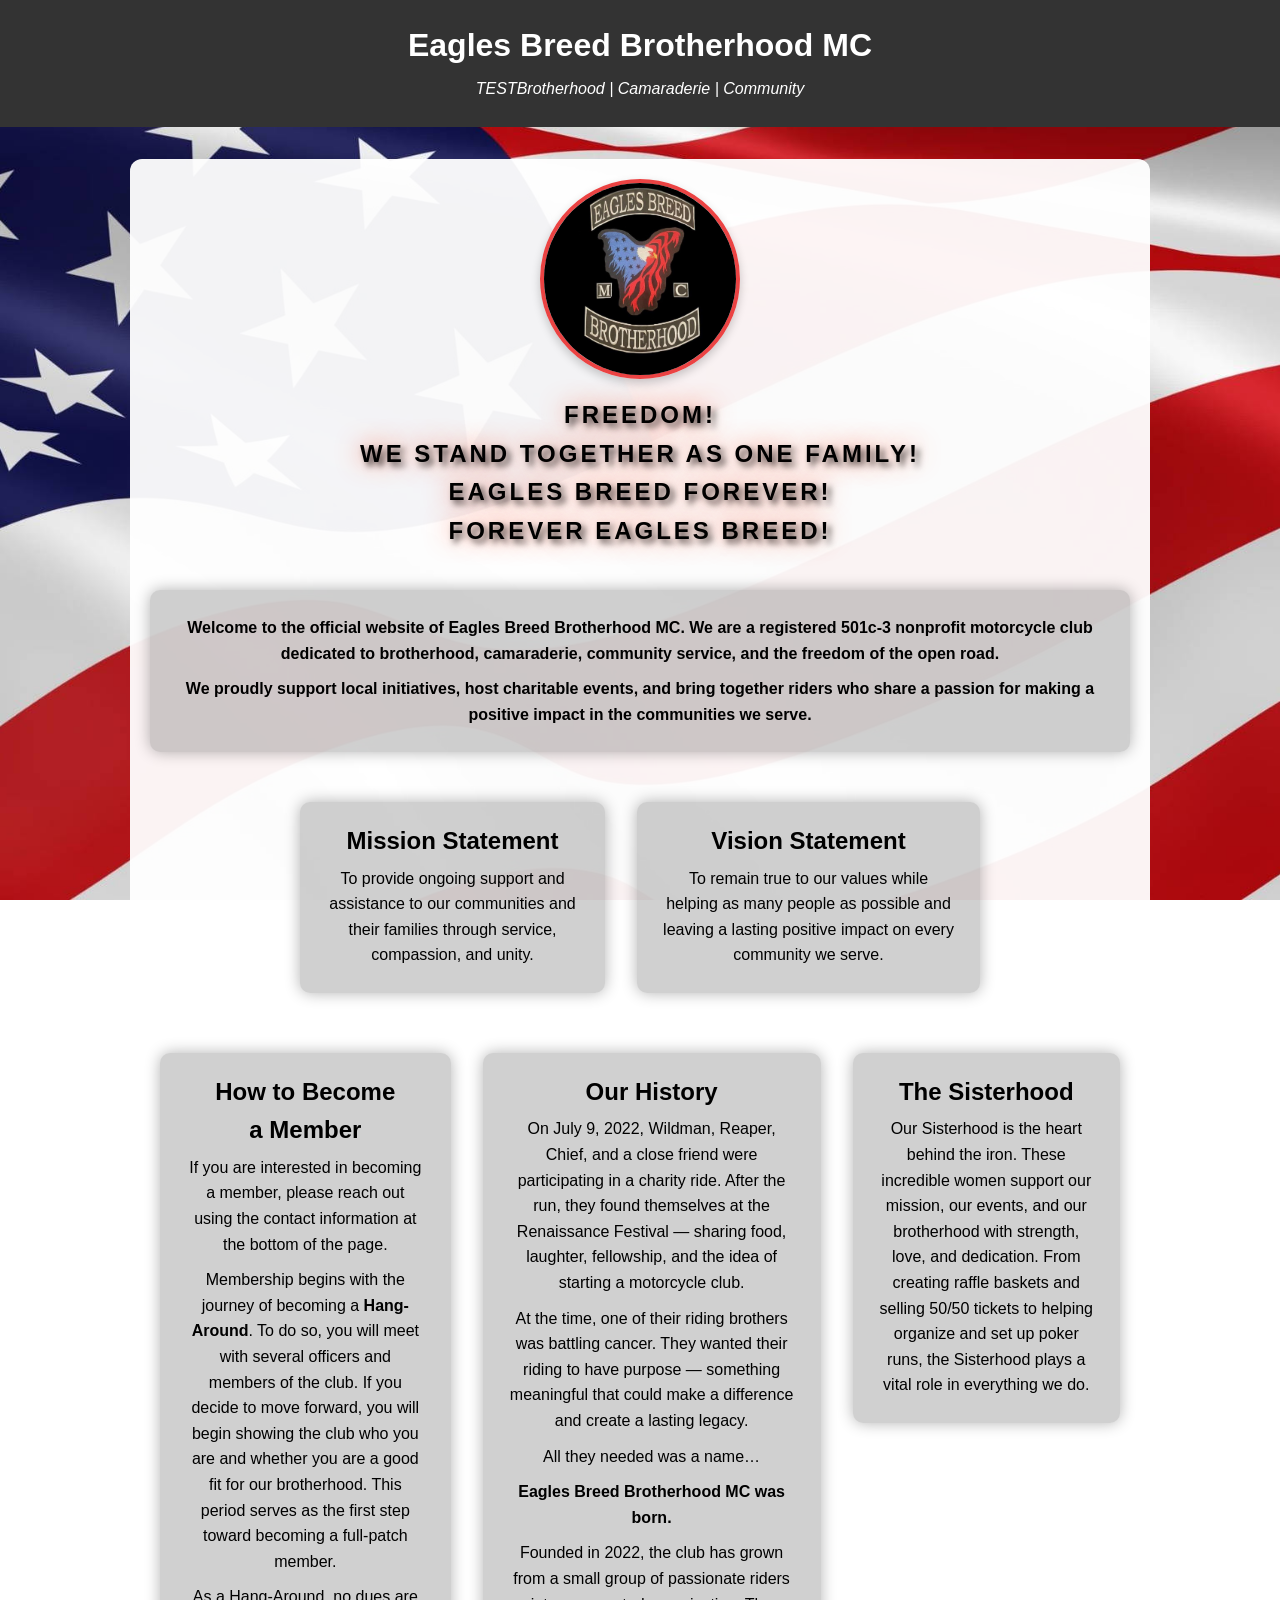
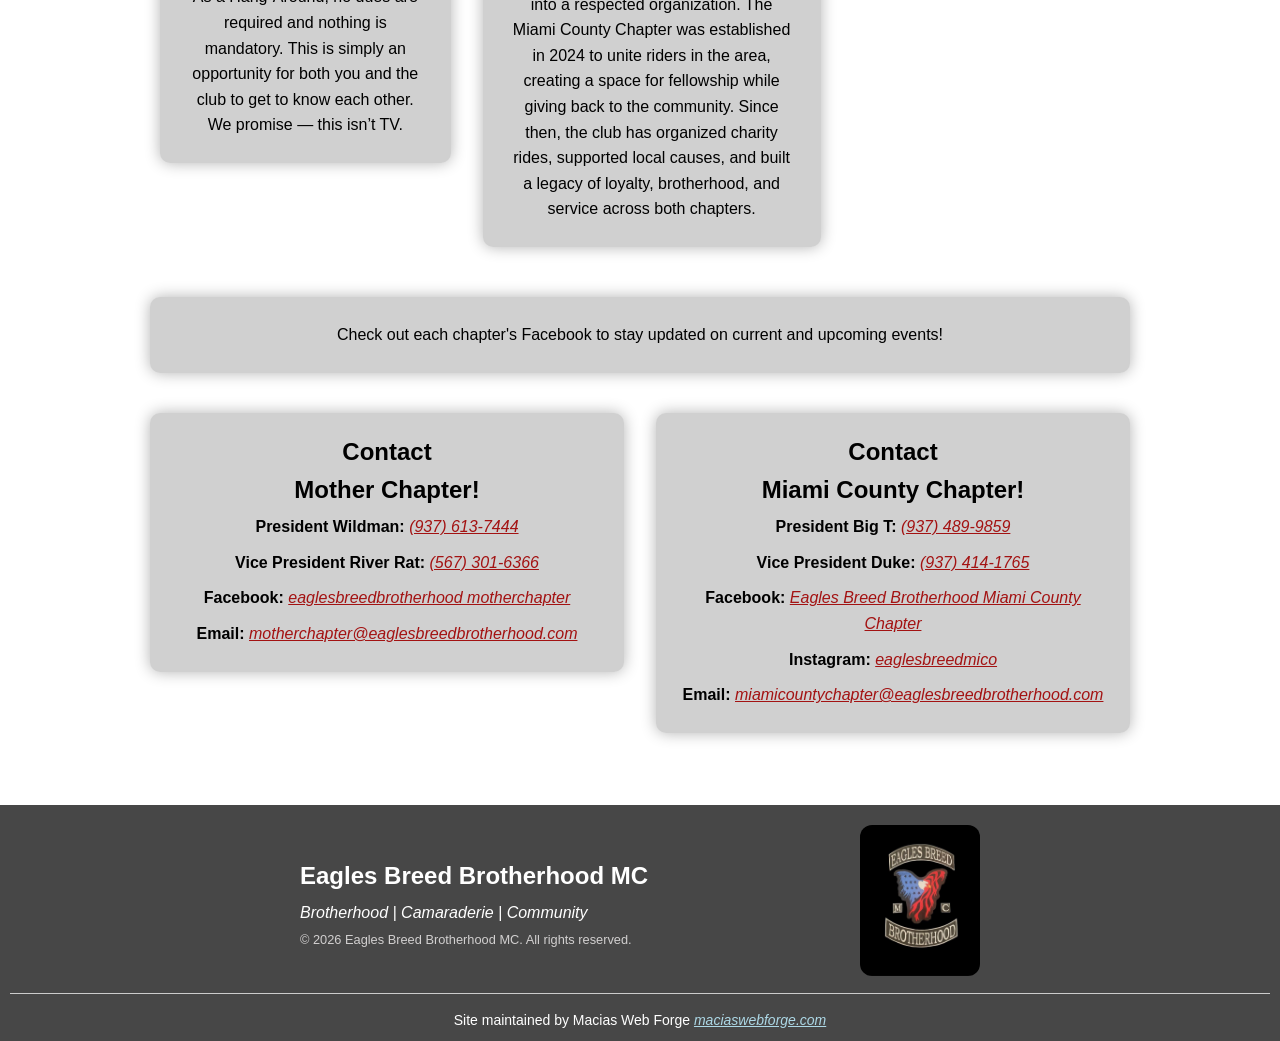
==== index.html @ 3b372bcc "Update index.html" ====
<!-- Landing Page -->


<!-- Head links of the page -->
<!DOCTYPE html>
<html lang="en">
<head>
    <meta charset="UTF-8">
    <meta name="viewport" content="width=device-width, initial-scale=1.0">
    <title>Eagles Breed Brotherhood MC</title>
    <link rel="icon" type="image/x-icon" href="Assets/Images/babyLogo.jpg">
    <link rel="stylesheet" href="Assets/CSS/layout1.css">
    <link rel="stylesheet" href="Assets/CSS/layout2.css">
    <link rel="stylesheet" href="Assets/CSS/extraStyles.css">
    <link rel="stylesheet" href="Assets/CSS/mobileStyles.css" media="screen and (max-width: 768px)">
    <script src="Assets/JS/layout1.js"></script> 
</head> 
<!-- Visual Section of the Page -->
<body>

    
    <!-- Start of Header Part of Content -->
    <header>
        <h1>Eagles Breed Brotherhood MC</h1>
        <p class="tagline">TESTBrotherhood | Camaraderie | Community</p>

    <!-- End of Header Part of Content -->
    </header>

    
    <!-- Start of Main Part of Content -->
    <main>

        <!-- Start of General Content -->
        <div class="contentContainer">

            <!-- Welcome Section -->
            <img class="mainLogo" src="Assets/Images/logo.jpg" alt="Eagles Breed Logo" />
            <div class= "ebffeb">
                <p>Freedom!</p>
                <p>We stand together as one family!</p>
                <p>Eagles Breed forever!</p>
                <p>Forever Eagles Breed!</p>
            </div>
            <div class="textBox"><strong>
                <p>
                    Welcome to the official website of Eagles Breed Brotherhood MC. We are a registered 501c-3 
                    nonprofit motorcycle club dedicated to brotherhood, camaraderie, community service, and the freedom of the open road.
                </p>
                <p>
                    We proudly support local initiatives, host charitable events, and bring together riders who
                    share a passion for making a positive impact in the communities we serve.
                </p>
            </strong></div>

            <!--  Mission Statment and Vision Statment -->
            <div class="importantStatements">
                <div class="textBox">
                    <h2>Mission Statement</h2>
                    <p>
                        To provide ongoing support and assistance to our communities and their families 
                        through service, compassion, and unity.
                    </p>
                </div>
                <div class="textBox">
                    <h2>Vision Statement</h2>
                    <p>
                        To remain true to our values while helping as many people as possible and leaving a
                        lasting positive impact on every community we serve.
                    </p>
                </div>
            </div>

            <!-- History Section, How to Become a Member Section ,and Sisterhood Section -->
            <div class="tripleTextSection">
                <div class="textBox">
                    <h2>How to Become<br>a Member</h2>
                    <p>
                        If you are interested in becoming a member, please reach out using the contact 
                        information at the bottom of the page.
                    </p>
                    <p>
                        Membership begins with the journey of becoming a <strong>Hang-Around</strong>. To do so, you will 
                        meet with several officers and members of the club. If you decide to move forward, 
                        you will begin showing the club who you are and whether you are a good fit for our
                        brotherhood. This period serves as the first step toward becoming a full-patch member.
                    </p>
                    <p>
                        As a Hang-Around, no dues are required and nothing is mandatory. This is simply an 
                        opportunity for both you and the club to get to know each other. We promise — this isn’t TV.
                    </p>
                </div>
                <div class="textBox">
                    <h2>Our History</h2>
                    <p>
                        On July 9, 2022, Wildman, Reaper, Chief, and a close friend were participating in a charity
                        ride. After the run, they found themselves at the Renaissance Festival — sharing food, 
                        laughter, fellowship, and the idea of starting a motorcycle club.
                    </p>
                    <p>
                        At the time, one of their riding brothers was battling cancer. They wanted their riding
                        to have purpose — something meaningful that could make a difference and create a lasting legacy.
                    </p>
                    <p>
                        All they needed was a name…
                    </p>
                    <p><strong>
                        Eagles Breed Brotherhood MC was born.
                    </strong></p>
                    <p>
                        Founded in 2022, the club has grown from a small group of passionate riders into a respected
                        organization. The Miami County Chapter was established in 2024 to unite riders in the area, 
                        creating a space for fellowship while giving back to the community. Since then, the club has 
                        organized charity rides, supported local causes, and built a legacy of loyalty, brotherhood, 
                        and service across both chapters.
                    </p>
                </div>
                <div class="textBox">
                    <h2>The Sisterhood</h2>
                    <p>
                        Our Sisterhood is the heart behind the iron. These incredible women support our mission, our 
                        events, and our brotherhood with strength, love, and dedication. From creating raffle baskets 
                        and selling 50/50 tickets to helping organize and set up poker runs, the Sisterhood plays a 
                        vital role in everything we do.
                    </p>
                </div>
            </div>

            <!-- Events Section -->
            <div class= "textBox">
                <p>
                    Check out each chapter's Facebook to stay updated on current and upcoming events!
                </p>
            </div>

            <!-- Contact Section -->
            <div class="contactSection">
                <div class="textBox">
                    <h2>Contact<br>Mother Chapter!</h2>
                    <p><strong>President Wildman:</strong> <a href="tel:9376137444">(937) 613-7444</a></p> 
                    <p><strong>Vice President River Rat:</strong> <a href="tel:5673016366">(567) 301-6366</a></p>
                     <p>
                        <strong>Facebook:</strong> 
                        <a href="https://www.facebook.com/eaglesbreedbrotherhood-motherchapter" target="_blank">
                        eaglesbreedbrotherhood motherchapter</a>
                    </p>
                    <p><strong>Email:</strong> <a href="mailto:motherchapter@eaglesbreedbrotherhood.com">motherchapter@eaglesbreedbrotherhood.com</a></p>
                </div>
                <div class="textBox">
                    <h2>Contact<br>Miami County Chapter!</h2>
                    <p><strong>President Big T:</strong> <a href="tel:9374899859">(937) 489-9859</a></p> 
                    <p><strong>Vice President Duke:</strong> <a href="tel:9374141765">(937) 414-1765</a></p>
                    <p>
                        <strong>Facebook:</strong> 
                        <a href="https://www.facebook.com/people/Eagles-Breed-Brotherhood-Miami-County-Chapter/61560053977687" target="_blank">
                        Eagles Breed Brotherhood Miami County Chapter</a>
                    </p>
                    <p>
                        <strong>Instagram:</strong> 
                        <a href="https://www.instagram.com/eaglesbreedmico" target="_blank">
                        eaglesbreedmico</a>
                    </p>
                     <p><strong>Email:</strong> <a href="mailto:miamicountychapter@eaglesbreedbrotherhood.com">miamicountychapter@eaglesbreedbrotherhood.com</a></p>
                </div>
            </div>
            
        <!-- End of General Content -->
        </div>

    <!-- End of Main Part of Content -->   
    </main>

    
    <!-- Start of Footer Part of Content -->
    <footer>

        <!-- Main Content of the Footer -->
        <div class="footer-content">

            <!-- Left part of Footer Content -->
            <div class="footer-left">
                <p class="brand">Eagles Breed Brotherhood MC</p>
                <p class="tagline">Brotherhood | Camaraderie | Community</p>
                <p class="copy">© <span id="year"></span> Eagles Breed Brotherhood MC. All rights reserved.</p> 
            </div>

            <!-- right part of Footer Content -->
            <div class="footer-right">
                <img src="Assets/Images/logo.jpg" alt="Eagles Breed Logo" class="footerLogo" />   
            </div>
        </div>
        
        <!-- Our Shoutout -->
        <div class="footer-bottom">
            <p>Site maintained by Macias Web Forge <a href="https://maciaswebforge.com">maciaswebforge.com</a></p>
        </div>
    <!-- End of Footer Part of Content -->   
    </footer>

    
<!-- End of Visual Section of the Page -->
</body>
</html>
---- Assets/CSS/layout1.css ----
/* Layout1 */


/* Gloabal Styles */
/* Font Styles */
:root {
    --font-main: 'Inter', sans-serif;
    --font-header: 'Roboto Slab', serif; 
}

/* Page Style Reset */
* {
    margin: 0;
    padding: 0;
    box-sizing: border-box;
}


/* Entire Visual Page Styles */
/* Full Height of the Screen */
body {
    display: flex;
    flex-direction: column;
    font-family: var(--font-main);
    line-height: 1.6;
    min-height: 100vh;
    background: url('../Images/americanFlag.jpg') center/cover no-repeat fixed;
}


/* Header Styles */
/* Actual Header Section */
header {
    color: #fff;
    background-color: #333;
    padding: 20px;
    text-align: center;
}

/* Header Title */
header h1 {
    margin: 0;
    font-size: 2rem;
}


/* Main Part of Content Styles */
/* Space Between the Header and Footer */
main {
    flex: 1;
    padding: 2rem; 
    margin: 0 3rem; 
    text-align: center;
}


/* Footer Styles */
/* Actual Footer Section */
footer {
    background-color: rgba(51, 51, 51, 0.9);
    color: #fff;
    font-family: 'Segoe UI', Tahoma, Geneva, Verdana, sans-serif;
    backdrop-filter: blur(5px);
    text-align: center;
    padding: 10px;
    font-size: 0.9rem;
    margin-top: auto;
}

/* Main Content of the Footer */
.footer-content {
    display: flex;
    justify-content: space-between; 
    align-items: center;
    max-width: 700px;
    margin: 0 auto;
    gap: 2rem;
    padding: 10px;
}

/* Styling the links inside the footer */
footer a {
  color: #add8e6; 
  text-decoration: underline;
  font-style: italic;
  transition: color 0.3s ease;
}

/* Styling the links inside the footer once hovered over.*/
footer a:hover {
  color: #ffffff;
  text-decoration: underline;
}

/* Our Shoutout at the Bottom */
.footer-bottom {
    text-align: center;
    font-size: 14px;
    border-top: 1px solid #ccc;
    padding-top: 15px;
}

/* Left part of the footer content */
.footer-left {
    text-align: left;
}

/* right part of the footer content */
.footer-right {
    text-align: right;
}

/* The Footer brand line */
footer .brand {
  font-weight: bold;
  font-size: 1.5rem;
  margin: 0;
}

/* The Footer copywrite line */
footer .copy {
  margin: 5px 0 0;
  font-size: 0.8rem;
  color: #d2d0d0;
}
---- Assets/CSS/layout2.css ----
/* Layout 2 */


/* Containers */
/* Used to contain content and contrast "main" */
.contentContainer {
    background: rgb(255,255,255,0.95);
    padding: 20px;
    border-radius: 12px;
    max-width: 1020px;
    margin: 0 auto;
    min-height: 250px;
}

/* Temporary Container to show construction */
.constructionContentContainer {
    color: red;
    background: rgb(255,255,255,1);
    padding: 20px;
    border-radius: 12px;
    max-width: 800px;
    margin: 0 auto;
    margin-top: 20px;
}


/* Logo Styles */
/* The logo in the footer */
.mainLogo {
    width: 200px;
    height: 200px;
    border-radius: 50%;
    object-fit: cover;
    border: 4px solid #EB4343;
    box-shadow: 0 4px 10px rgba(0, 0, 0, 0.2);
    display: inline-block;
    margin-bottom: 10px;
}

/* The logo in the footer */
.footerLogo {
    max-width: 120px;
    border-radius: 12px;
}


/* Other Global Styles */
/* Our tagline */
.tagline {
    font-style: italic;
    margin: 5px 0;
    color: #ffffff;
    font-size: 1rem;
}

/* All textboxes */
.textBox {
    margin-bottom: 20px;
    margin-top: 20px;
    background-color: rgba(20, 20, 20, 0.2);
    padding: 20px;
    border-radius: 10px;
    box-shadow: 0 0 15px rgba(0,0,0,0.3);
}

/* All textbox paragrapghs */
.textBox p {
    padding:5px;
}

/* Styling the links inside the textbox */
.textBox a {
  color: #a31212; 
  text-decoration: underline;
  font-style: italic;
  transition: color 0.3s ease;
}

/* Styling the links inside the textbox once hovered over.*/
.textBox a:hover {
  color: #2c0303;
  text-decoration: underline;
}
---- Assets/CSS/extraStyles.css ----
/* Extra Styles */


/* .ebffeb */
.ebffeb {
    line-height: 1.6;
    font-size: 1.5rem;
    font-weight: bold;
    color: black; 
    text-align: center; 
    margin-bottom: 40px; 
    text-transform: uppercase;
    letter-spacing: 3px; 
    font-family: 'Arial', sans-serif; 
    text-shadow: 4px 4px 6px rgba(0, 0, 0, 0.7), 0 0 25px rgba(255, 87, 51, 0.8); 
}

/* Container for Mission Statment and Vision Statment */
.importantStatements{
    display: flex;
    justify-content: space-between; 
    align-items: center;
    max-width: 700px;
    margin: 0 auto;
    gap: 2rem;
    padding: 10px;
}

/* Container for History Section, How to Become a Member Section ,and Sisterhood Section */
.tripleTextSection {
    display: flex;
    justify-content: space-between; 
    margin: 0 auto;
    gap: 2rem;
    padding: 10px;
    align-items: flex-start;
}

/* Events Section */
.eventsSection {
    text-align: center;
    font-size: 14px;
    border-top: 1px solid #ccc;
    padding-top: 15px;
}

/* Container for contacts */
.contactSection{
    display: flex;
    justify-content: space-between; 
    align-items: center;
    margin: 0 auto;
    gap: 2rem;
    align-items: flex-start;
}

/* Styling textBox inside contactSection */
.contactSection .textBox {
    width: 500px;
}
---- Assets/CSS/mobileStyles.css ----
/* Layout1 */
/* Stack sections side by side on desktop */
.tripleTextSection,
.importantStatements,
.contactSection {
    flex-direction: column;
    gap: 15px;
}

/* Layout2 */
/* Shrink contactSection textBoxes to fit smaller screens */
.contactSection .textBox {
    width: 100%;
    max-width: 400px;
    padding: 15px;
    margin: 0 auto 15px;
}

/* Layout2 */
/* Adjust main spacing for small screens */
main {
    margin: 0 1rem;
    padding: 1rem;
}

/* Extra Styles */
/* Keep background image fixed like desktop */
body {
    background-attachment: fixed;
}

/* Extra Styles */
/* Scale header and section headings */
header h1 {
    font-size: 1.5rem;
}

.ebffeb {
    font-size: 1.2rem;
}

/* Extra Styles */
/* Scale text inside textBoxes and taglines */
.textBox p {
    font-size: 0.9rem;
}

.tagline {
    font-size: 0.9rem;
}

/* Extra Styles */
/* Resize logos for small screens */
.mainLogo {
    width: 150px;
    height: 150px;
}

.footerLogo {
    max-width: 100px;
}

/* Layout1 */
/* Footer adjustments */
.footer-content {
    flex-direction: column;
    gap: 10px;
}

/* Layout1 */
/* Tiny screens < 400px adjustments */
@media (max-width: 400px) {

    main {
        padding: 0.5rem;
        margin: 0 0.5rem;
    }

    header h1 {
        font-size: 1.3rem;
    }

    .ebffeb {
        font-size: 1rem;
    }

    .textBox p {
        font-size: 0.8rem;
    }

    .tagline {
        font-size: 0.8rem;
    }

    /* Contact boxes tweaks for tiny screens */
    .contactSection .textBox {
        padding: 10px;
        max-width: 100%;
    }
}
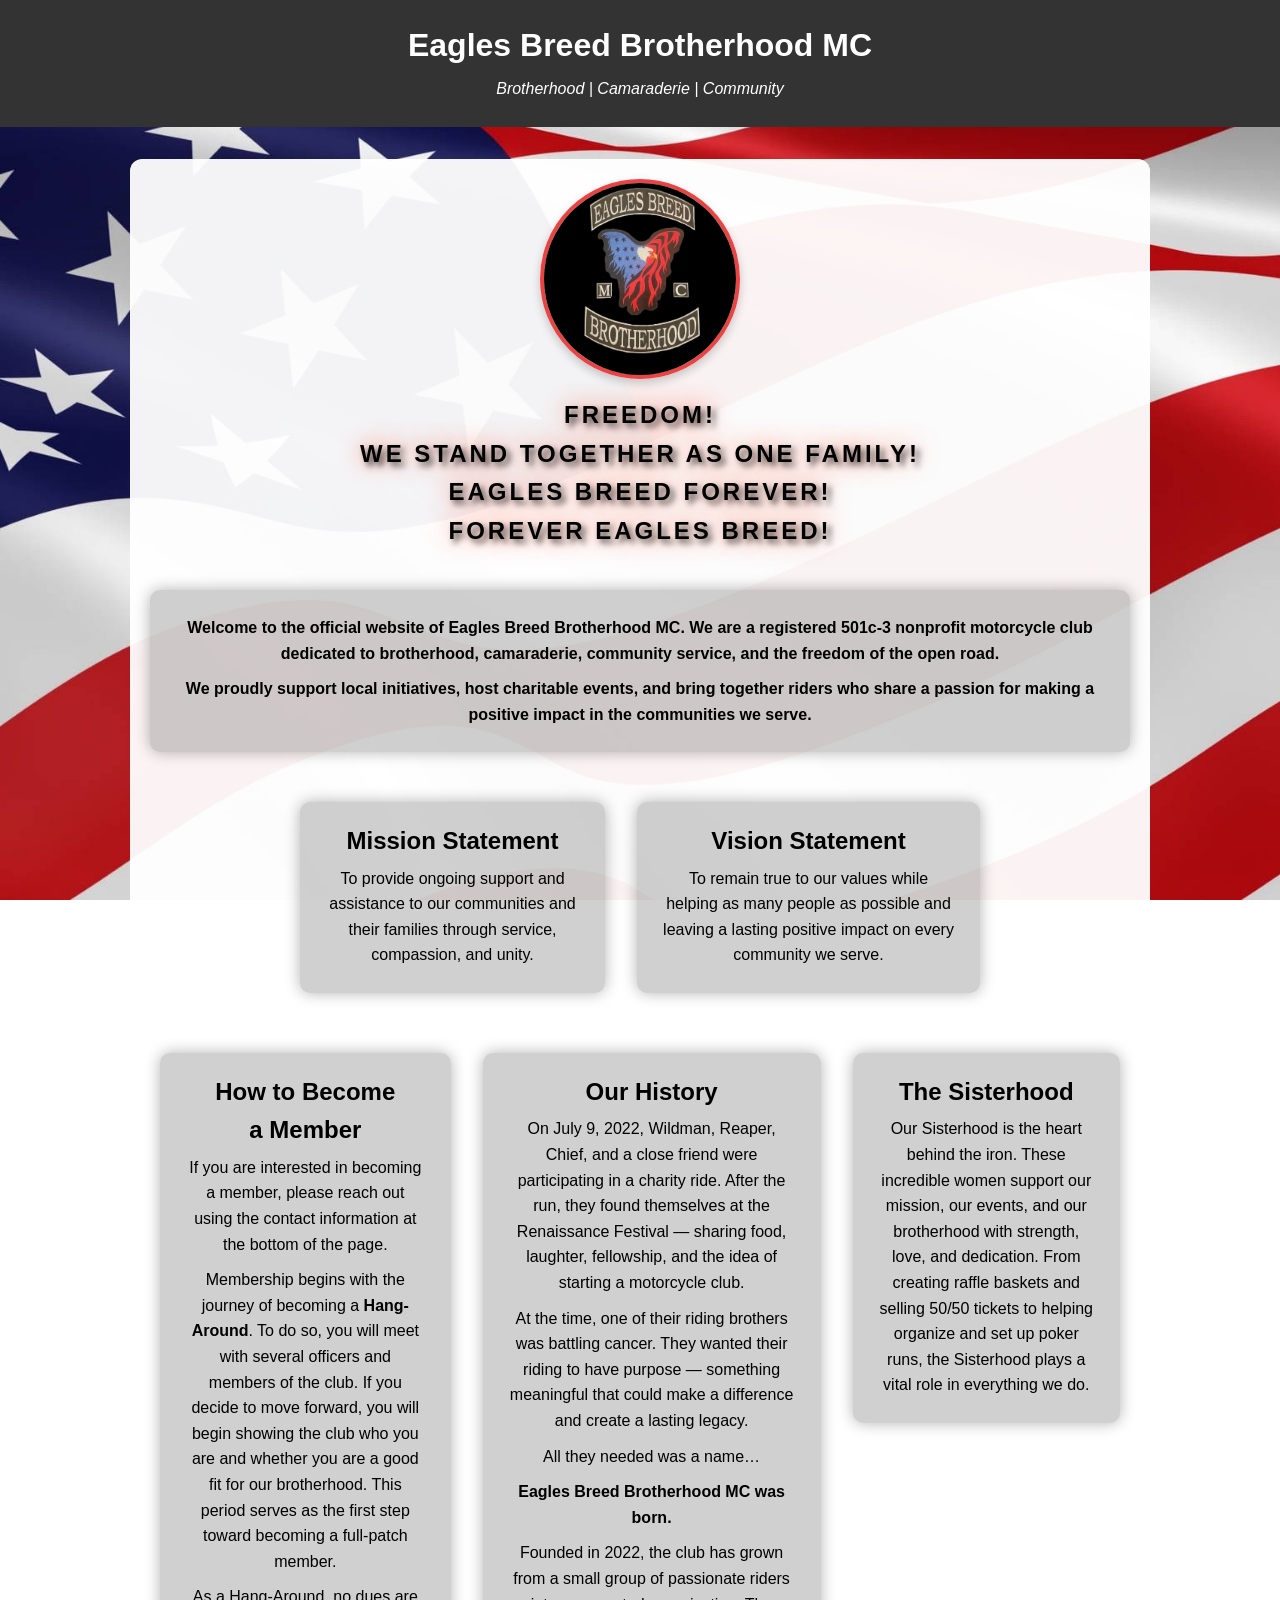
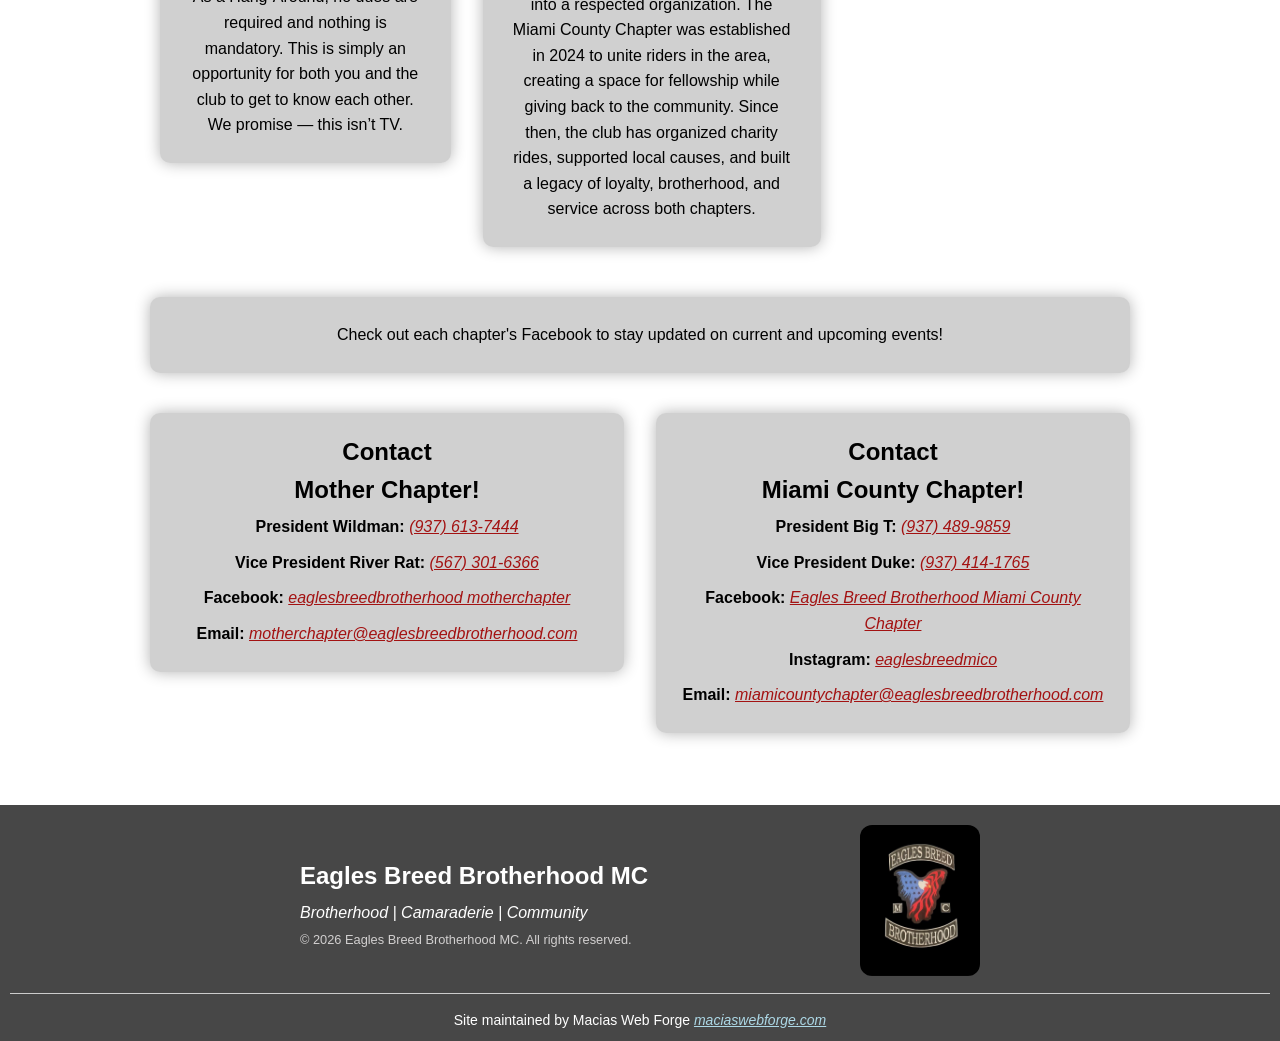
==== commit 917c0fa6: "Update index.html" ====
--- a/index.html
+++ b/index.html
@@ -22,7 +22,7 @@
     <!-- Start of Header Part of Content -->
     <header>
         <h1>Eagles Breed Brotherhood MC</h1>
-        <p class="tagline">TESTBrotherhood | Camaraderie | Community</p>
+        <p class="tagline">Brotherhood | Camaraderie | Community</p>
 
     <!-- End of Header Part of Content -->
     </header>
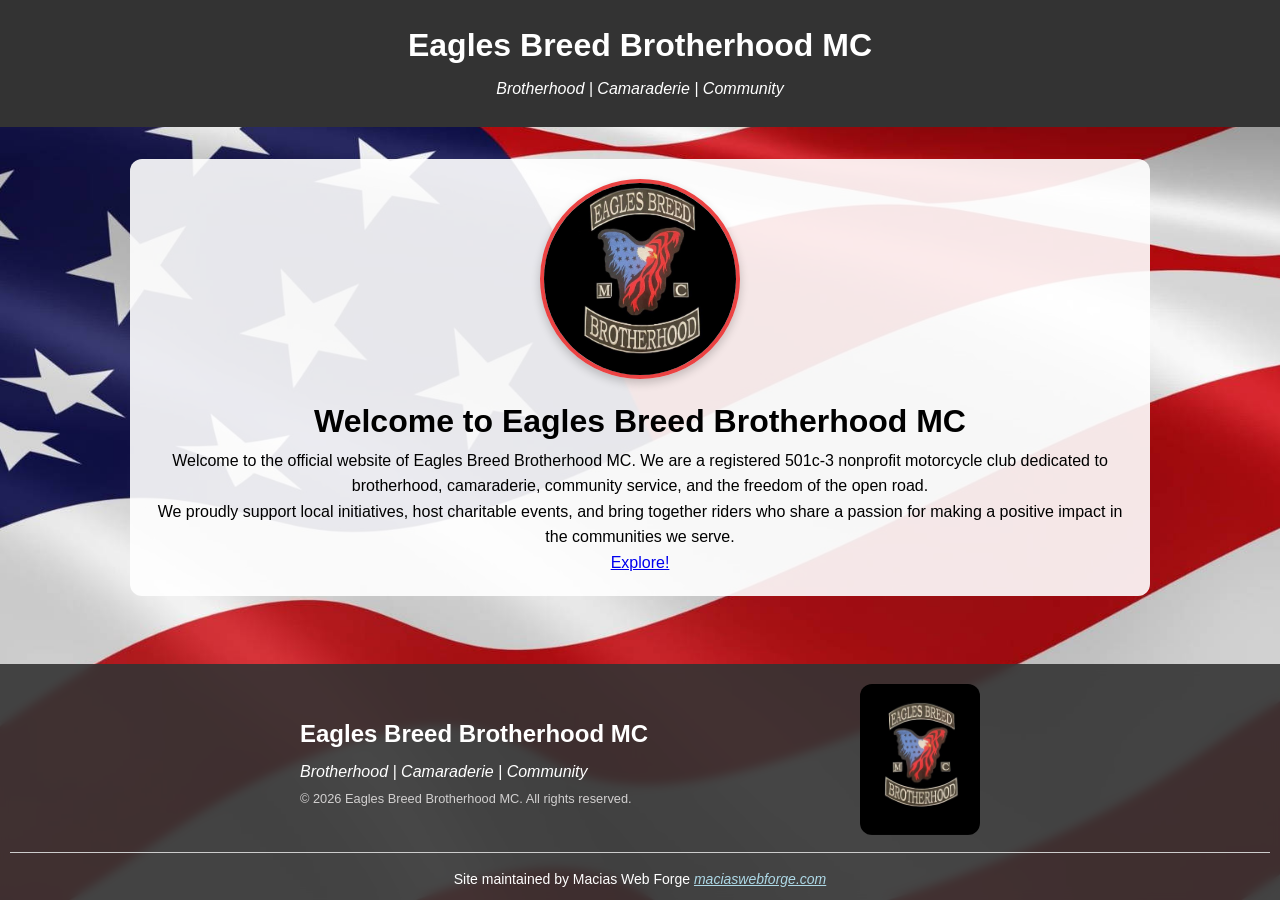
==== commit 1c8e65a4: "Update index.html" ====
--- a/index.html
+++ b/index.html
@@ -36,133 +36,17 @@
 
             <!-- Welcome Section -->
             <img class="mainLogo" src="Assets/Images/logo.jpg" alt="Eagles Breed Logo" />
-            <div class= "ebffeb">
-                <p>Freedom!</p>
-                <p>We stand together as one family!</p>
-                <p>Eagles Breed forever!</p>
-                <p>Forever Eagles Breed!</p>
-            </div>
-            <div class="textBox"><strong>
-                <p>
-                    Welcome to the official website of Eagles Breed Brotherhood MC. We are a registered 501c-3 
-                    nonprofit motorcycle club dedicated to brotherhood, camaraderie, community service, and the freedom of the open road.
-                </p>
-                <p>
-                    We proudly support local initiatives, host charitable events, and bring together riders who
-                    share a passion for making a positive impact in the communities we serve.
-                </p>
-            </strong></div>
-
-            <!--  Mission Statment and Vision Statment -->
-            <div class="importantStatements">
-                <div class="textBox">
-                    <h2>Mission Statement</h2>
-                    <p>
-                        To provide ongoing support and assistance to our communities and their families 
-                        through service, compassion, and unity.
-                    </p>
-                </div>
-                <div class="textBox">
-                    <h2>Vision Statement</h2>
-                    <p>
-                        To remain true to our values while helping as many people as possible and leaving a
-                        lasting positive impact on every community we serve.
-                    </p>
-                </div>
-            </div>
-
-            <!-- History Section, How to Become a Member Section ,and Sisterhood Section -->
-            <div class="tripleTextSection">
-                <div class="textBox">
-                    <h2>How to Become<br>a Member</h2>
-                    <p>
-                        If you are interested in becoming a member, please reach out using the contact 
-                        information at the bottom of the page.
-                    </p>
-                    <p>
-                        Membership begins with the journey of becoming a <strong>Hang-Around</strong>. To do so, you will 
-                        meet with several officers and members of the club. If you decide to move forward, 
-                        you will begin showing the club who you are and whether you are a good fit for our
-                        brotherhood. This period serves as the first step toward becoming a full-patch member.
-                    </p>
-                    <p>
-                        As a Hang-Around, no dues are required and nothing is mandatory. This is simply an 
-                        opportunity for both you and the club to get to know each other. We promise — this isn’t TV.
-                    </p>
-                </div>
-                <div class="textBox">
-                    <h2>Our History</h2>
-                    <p>
-                        On July 9, 2022, Wildman, Reaper, Chief, and a close friend were participating in a charity
-                        ride. After the run, they found themselves at the Renaissance Festival — sharing food, 
-                        laughter, fellowship, and the idea of starting a motorcycle club.
-                    </p>
-                    <p>
-                        At the time, one of their riding brothers was battling cancer. They wanted their riding
-                        to have purpose — something meaningful that could make a difference and create a lasting legacy.
-                    </p>
-                    <p>
-                        All they needed was a name…
-                    </p>
-                    <p><strong>
-                        Eagles Breed Brotherhood MC was born.
-                    </strong></p>
-                    <p>
-                        Founded in 2022, the club has grown from a small group of passionate riders into a respected
-                        organization. The Miami County Chapter was established in 2024 to unite riders in the area, 
-                        creating a space for fellowship while giving back to the community. Since then, the club has 
-                        organized charity rides, supported local causes, and built a legacy of loyalty, brotherhood, 
-                        and service across both chapters.
-                    </p>
-                </div>
-                <div class="textBox">
-                    <h2>The Sisterhood</h2>
-                    <p>
-                        Our Sisterhood is the heart behind the iron. These incredible women support our mission, our 
-                        events, and our brotherhood with strength, love, and dedication. From creating raffle baskets 
-                        and selling 50/50 tickets to helping organize and set up poker runs, the Sisterhood plays a 
-                        vital role in everything we do.
-                    </p>
-                </div>
-            </div>
-
-            <!-- Events Section -->
-            <div class= "textBox">
-                <p>
-                    Check out each chapter's Facebook to stay updated on current and upcoming events!
-                </p>
-            </div>
-
-            <!-- Contact Section -->
-            <div class="contactSection">
-                <div class="textBox">
-                    <h2>Contact<br>Mother Chapter!</h2>
-                    <p><strong>President Wildman:</strong> <a href="tel:9376137444">(937) 613-7444</a></p> 
-                    <p><strong>Vice President River Rat:</strong> <a href="tel:5673016366">(567) 301-6366</a></p>
-                     <p>
-                        <strong>Facebook:</strong> 
-                        <a href="https://www.facebook.com/eaglesbreedbrotherhood-motherchapter" target="_blank">
-                        eaglesbreedbrotherhood motherchapter</a>
-                    </p>
-                    <p><strong>Email:</strong> <a href="mailto:motherchapter@eaglesbreedbrotherhood.com">motherchapter@eaglesbreedbrotherhood.com</a></p>
-                </div>
-                <div class="textBox">
-                    <h2>Contact<br>Miami County Chapter!</h2>
-                    <p><strong>President Big T:</strong> <a href="tel:9374899859">(937) 489-9859</a></p> 
-                    <p><strong>Vice President Duke:</strong> <a href="tel:9374141765">(937) 414-1765</a></p>
-                    <p>
-                        <strong>Facebook:</strong> 
-                        <a href="https://www.facebook.com/people/Eagles-Breed-Brotherhood-Miami-County-Chapter/61560053977687" target="_blank">
-                        Eagles Breed Brotherhood Miami County Chapter</a>
-                    </p>
-                    <p>
-                        <strong>Instagram:</strong> 
-                        <a href="https://www.instagram.com/eaglesbreedmico" target="_blank">
-                        eaglesbreedmico</a>
-                    </p>
-                     <p><strong>Email:</strong> <a href="mailto:miamicountychapter@eaglesbreedbrotherhood.com">miamicountychapter@eaglesbreedbrotherhood.com</a></p>
-                </div>
-            </div>
+            <h1>Welcome to Eagles Breed Brotherhood MC</h1>
+            <p>
+                Welcome to the official website of Eagles Breed Brotherhood MC. We are a registered 501c-3 
+                nonprofit motorcycle club dedicated to brotherhood, camaraderie, community service, and the freedom of the open road.
+            </p>
+            <p>
+                We proudly support local initiatives, host charitable events, and bring together riders who
+                share a passion for making a positive impact in the communities we serve.
+            </p>
+            <a href="home" class="exploreBtn">Explore!</a>
+            
             
         <!-- End of General Content -->
         </div>
--- a/Assets/CSS/layout2.css
+++ b/Assets/CSS/layout2.css
@@ -4,7 +4,7 @@
 /* Containers */
 /* Used to contain content and contrast "main" */
 .contentContainer {
-    background: rgb(255,255,255,0.95);
+    background: rgb(255,255,255,0.9);
     padding: 20px;
     border-radius: 12px;
     max-width: 1020px;
@@ -21,6 +21,50 @@
     max-width: 800px;
     margin: 0 auto;
     margin-top: 20px;
+}
+
+
+/* Nav Styles */
+/* Wrapper of all navigation and buttons */
+nav {
+    background-color: #333;
+    padding: 10px 0;
+    margin-top: 5px;
+    width: 70%;
+    margin-left: auto;
+    margin-right: auto;
+}
+
+/* List that holds all navigation items */
+nav ul {
+    list-style-type: none;
+    display: flex;
+    justify-content: center;
+}
+
+/* Individual navigation item (one per link) */
+nav ul li {
+    margin: 0 15px;
+}
+
+/* The Style of each individual link */
+nav ul li a {
+    text-decoration: none;
+    color: white;
+    font-size: 16px;
+    font-weight: bold;
+}
+
+/* The Dynamic style when the button is hovered over */
+nav ul li a:hover {
+    color: #ff5733; 
+}
+
+/* Highlights what page the user is on  */
+.activeNav {
+    color: #ff5733; /* Bright orange */
+    font-weight: bold;
+    border-bottom: 2px solid #ff5733;
 }
 
 
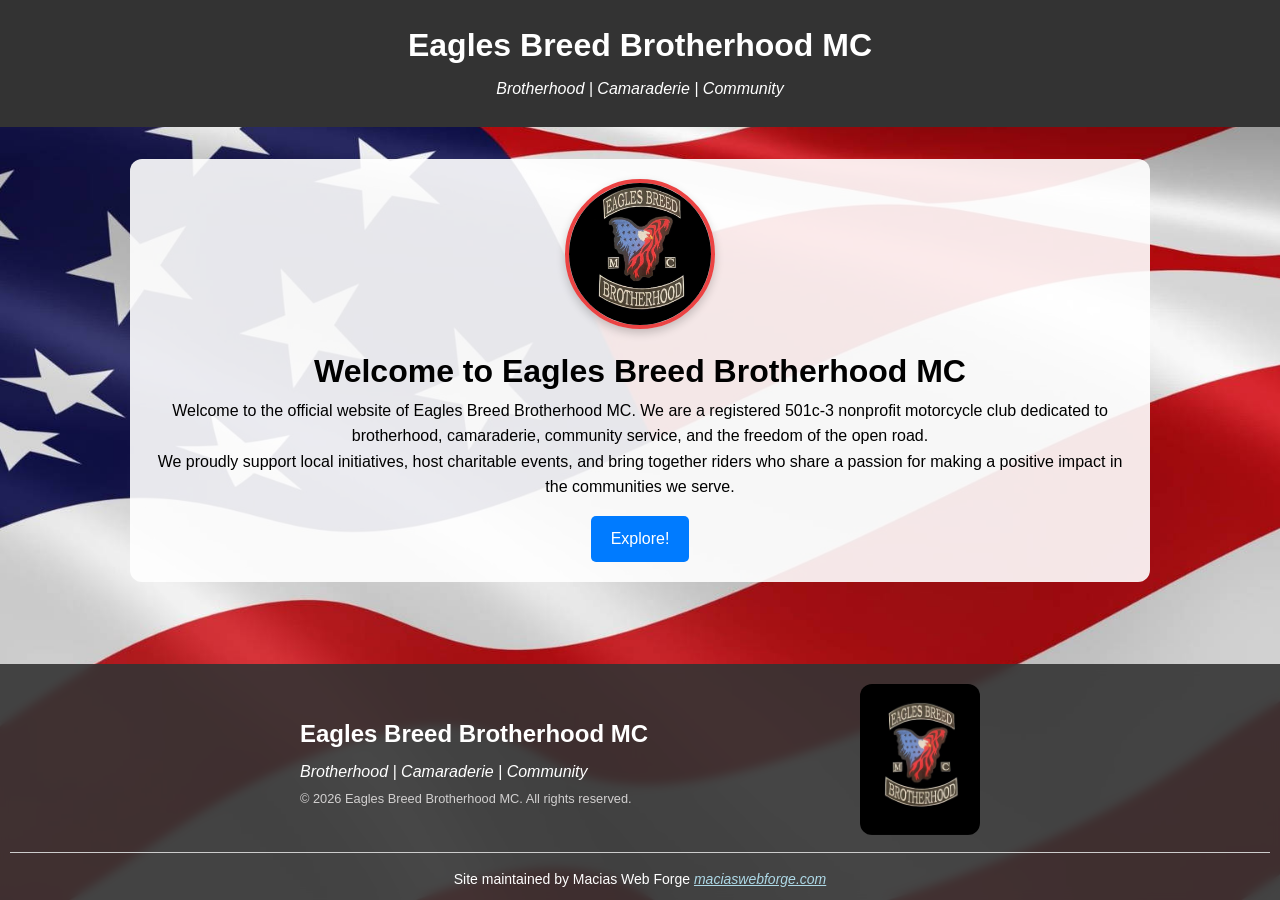
==== commit c61fff02: "Update index.html" ====
--- a/index.html
+++ b/index.html
@@ -35,7 +35,7 @@
         <div class="contentContainer">
 
             <!-- Welcome Section -->
-            <img class="mainLogo" src="Assets/Images/logo.jpg" alt="Eagles Breed Logo" />
+            <img class="welcomeLogo" src="Assets/Images/logo.jpg" alt="Eagles Breed Logo" />
             <h1>Welcome to Eagles Breed Brotherhood MC</h1>
             <p>
                 Welcome to the official website of Eagles Breed Brotherhood MC. We are a registered 501c-3 
--- a/Assets/CSS/layout2.css
+++ b/Assets/CSS/layout2.css
@@ -69,7 +69,7 @@
 
 
 /* Logo Styles */
-/* The logo in the footer */
+/* The main site logo */
 .mainLogo {
     width: 200px;
     height: 200px;
@@ -85,6 +85,18 @@
 .footerLogo {
     max-width: 120px;
     border-radius: 12px;
+}
+
+/* the welcome logo on the index */
+.welcomeLogo {
+    width: 150px;
+    height: 150px;
+    border-radius: 50%;
+    object-fit: cover;
+    border: 4px solid #EB4343;
+    box-shadow: 0 4px 10px rgba(0, 0, 0, 0.2);
+    display: inline-block;
+    margin-bottom: 10px;
 }
 
 
--- a/Assets/CSS/extraStyles.css
+++ b/Assets/CSS/extraStyles.css
@@ -1,5 +1,20 @@
 /* Extra Styles */
+/* Button to go from index to Home */
+.exploreBtn {
+    display: inline-block;
+    padding: 10px 20px;
+    background: #007bff;
+    color: white;
+    text-decoration: none;
+    border-radius: 5px;
+    font-size: 1rem;
+    margin-top: 1rem;
+}
 
+/* Hovering over the Button to go from index to Home */
+.exploreBtn:hover {
+    background-color: #0056b3;
+}
 
 /* .ebffeb */
 .ebffeb {
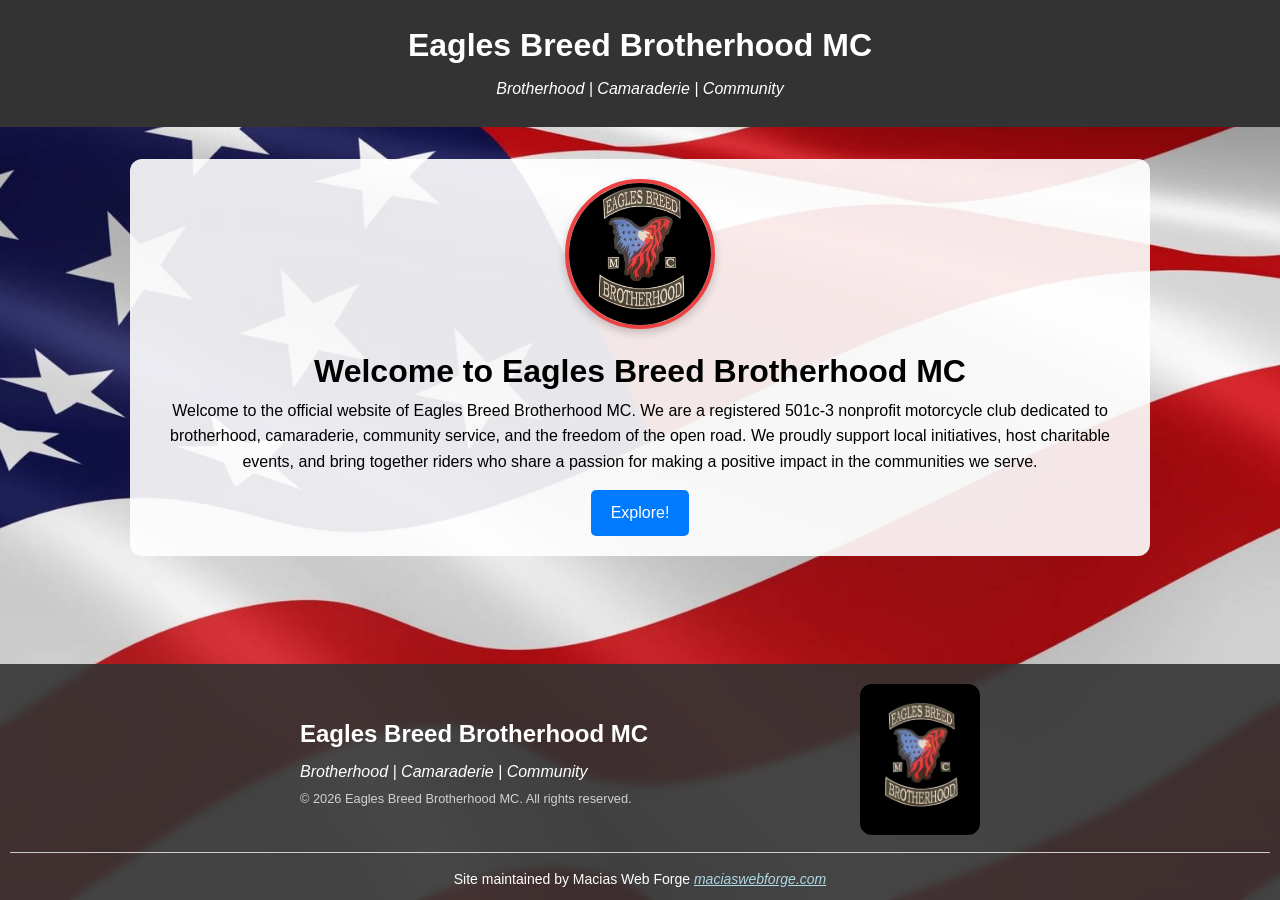
==== commit 5118830c: "Update index.html" ====
--- a/index.html
+++ b/index.html
@@ -40,8 +40,7 @@
             <p>
                 Welcome to the official website of Eagles Breed Brotherhood MC. We are a registered 501c-3 
                 nonprofit motorcycle club dedicated to brotherhood, camaraderie, community service, and the freedom of the open road.
-            </p>
-            <p>
+         
                 We proudly support local initiatives, host charitable events, and bring together riders who
                 share a passion for making a positive impact in the communities we serve.
             </p>
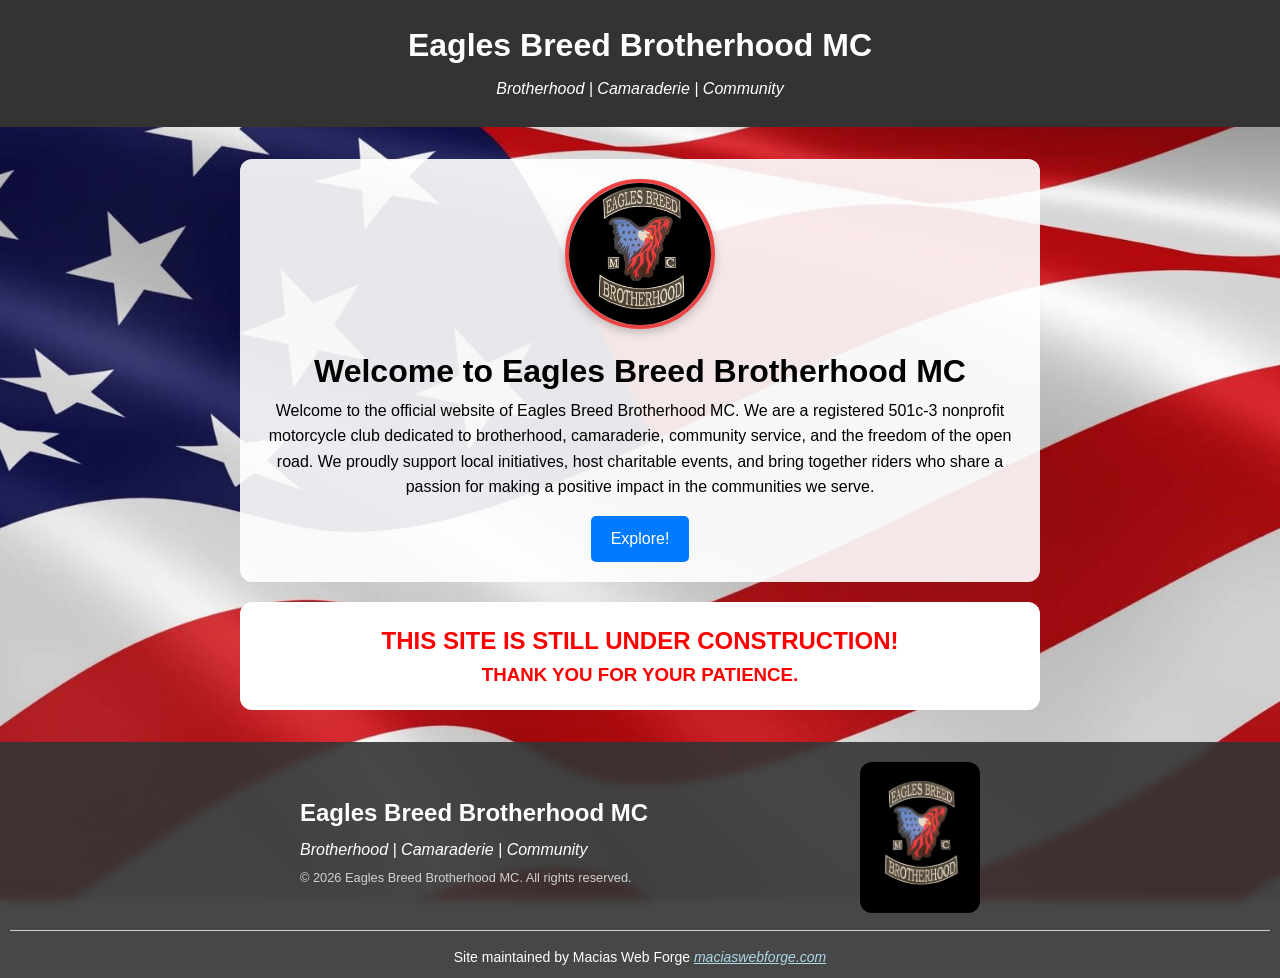
==== commit 26a1c2f7: "Update index.html" ====
--- a/index.html
+++ b/index.html
@@ -50,6 +50,12 @@
         <!-- End of General Content -->
         </div>
 
+        <!-- Temporary container to display construction -->
+        <div class="constructionContentContainer">
+            <h2>THIS SITE IS STILL UNDER CONSTRUCTION!</h2>
+            <h3>THANK YOU FOR YOUR PATIENCE.</h3>
+        </div>
+
     <!-- End of Main Part of Content -->   
     </main>
 
--- a/Assets/CSS/layout2.css
+++ b/Assets/CSS/layout2.css
@@ -7,7 +7,7 @@
     background: rgb(255,255,255,0.9);
     padding: 20px;
     border-radius: 12px;
-    max-width: 1020px;
+    max-width: 800px;
     margin: 0 auto;
     min-height: 250px;
 }
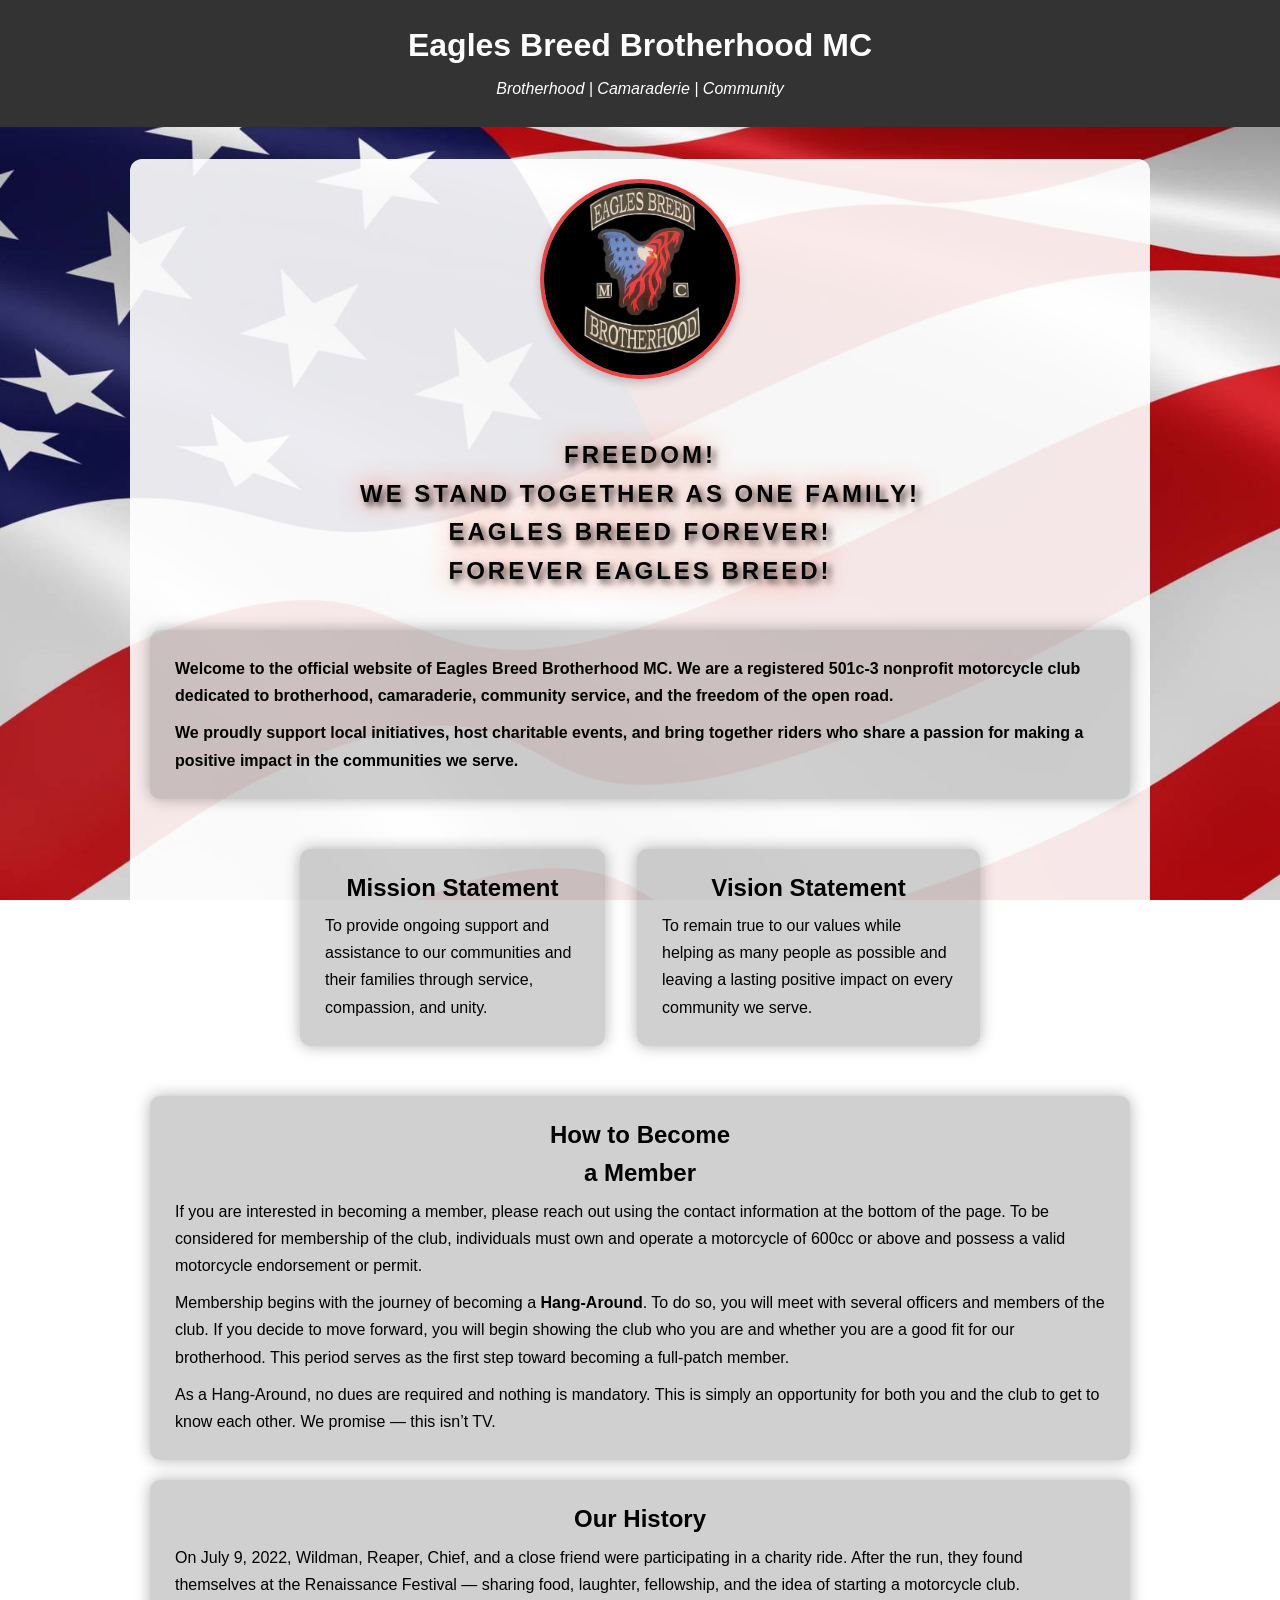
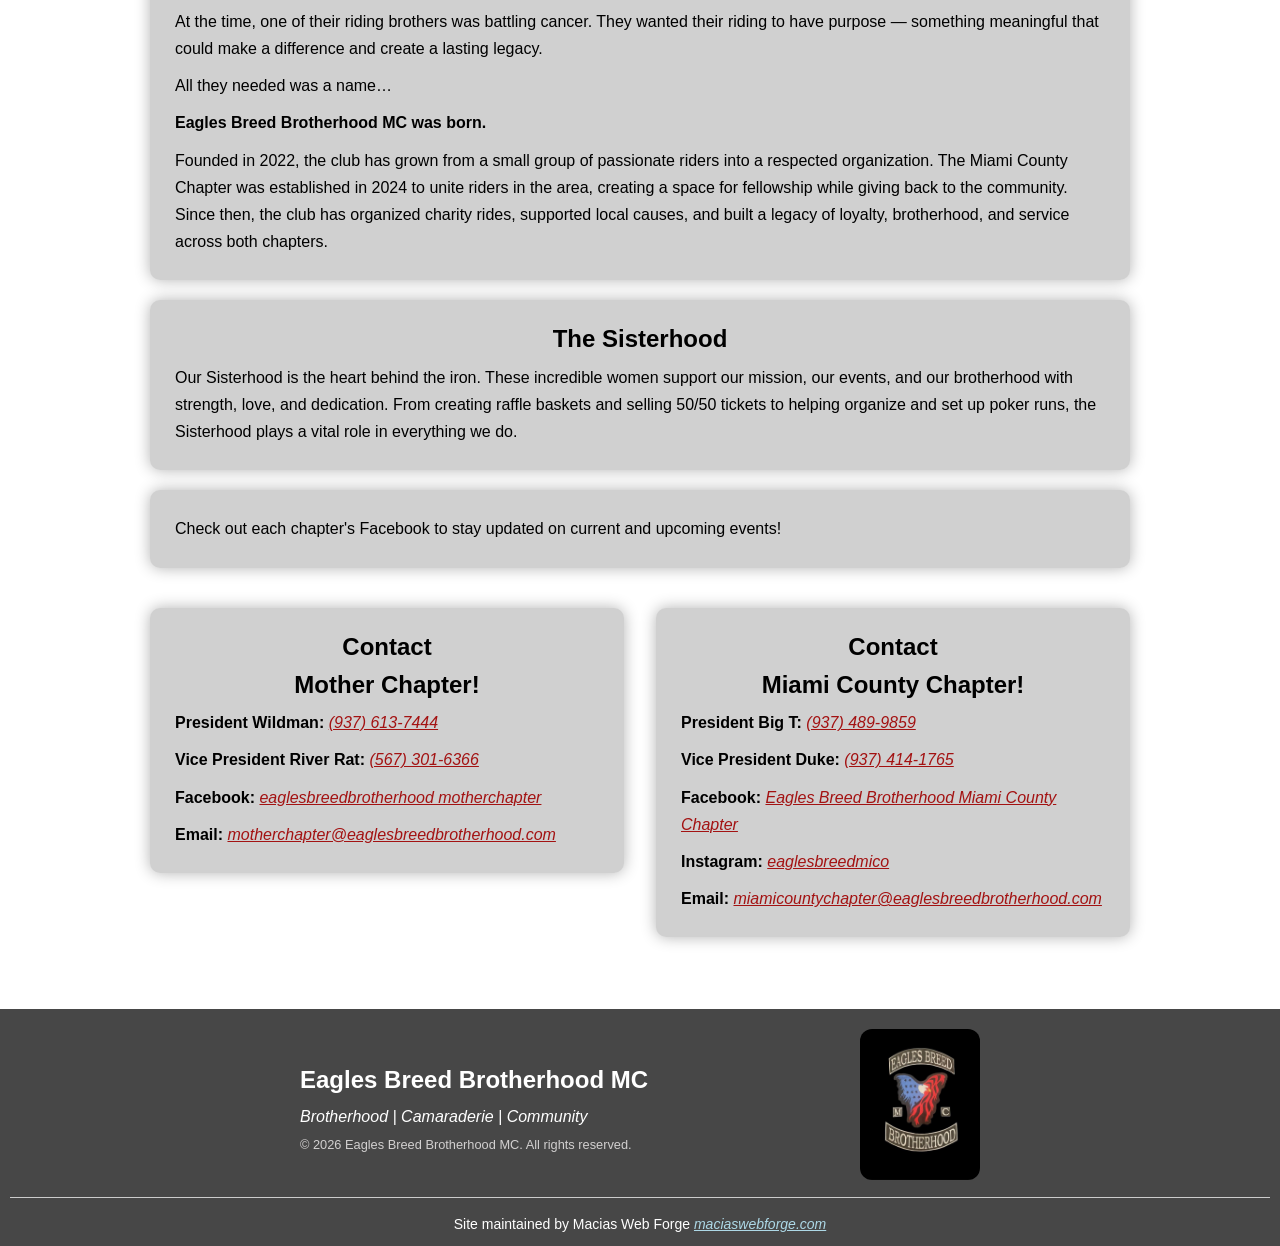
==== commit 458c828b: "Update index.html" ====
--- a/index.html
+++ b/index.html
@@ -35,25 +35,138 @@
         <div class="contentContainer">
 
             <!-- Welcome Section -->
-            <img class="welcomeLogo" src="Assets/Images/logo.jpg" alt="Eagles Breed Logo" />
-            <h1>Welcome to Eagles Breed Brotherhood MC</h1>
-            <p>
-                Welcome to the official website of Eagles Breed Brotherhood MC. We are a registered 501c-3 
-                nonprofit motorcycle club dedicated to brotherhood, camaraderie, community service, and the freedom of the open road.
-         
-                We proudly support local initiatives, host charitable events, and bring together riders who
-                share a passion for making a positive impact in the communities we serve.
-            </p>
-            <a href="home" class="exploreBtn">Explore!</a>
-            
+            <img class="mainLogo" src="Assets/Images/logo.jpg" alt="Eagles Breed Logo" />
+            <div class= "ebffeb">
+                <p>Freedom!</p>
+                <p>We stand together as one family!</p>
+                <p>Eagles Breed forever!</p>
+                <p>Forever Eagles Breed!</p>
+            </div>
+            <div class="textBox"><strong>
+                <p>
+                    Welcome to the official website of Eagles Breed Brotherhood MC. We are a registered 501c-3 
+                    nonprofit motorcycle club dedicated to brotherhood, camaraderie, community service, and the freedom of the open road.
+                </p>
+                <p>
+                    We proudly support local initiatives, host charitable events, and bring together riders who
+                    share a passion for making a positive impact in the communities we serve.
+                </p>
+            </strong></div>
+
+            <!--  Mission Statment and Vision Statment -->
+            <div class="importantStatements">
+                <div class="textBox">
+                    <h2>Mission Statement</h2>
+                    <p>
+                        To provide ongoing support and assistance to our communities and their families 
+                        through service, compassion, and unity.
+                    </p>
+                </div>
+                <div class="textBox">
+                    <h2>Vision Statement</h2>
+                    <p>
+                        To remain true to our values while helping as many people as possible and leaving a
+                        lasting positive impact on every community we serve.
+                    </p>
+                </div>
+            </div>
+
+            <!-- History Section, How to Become a Member Section ,and Sisterhood Section -->
+            <div class="tripleTextSection">
+                <div class="textBox">
+                    <h2>How to Become<br>a Member</h2>
+                    <p>
+                        If you are interested in becoming a member, please reach out using the contact 
+                        information at the bottom of the page. To be considered for membership of the club, 
+                        individuals must own and operate a motorcycle of 600cc or above and possess a 
+                        valid motorcycle endorsement or permit.
+                    </p>
+                    <p>
+                        Membership begins with the journey of becoming a <strong>Hang-Around</strong>. To do so, you will 
+                        meet with several officers and members of the club. If you decide to move forward, 
+                        you will begin showing the club who you are and whether you are a good fit for our
+                        brotherhood. This period serves as the first step toward becoming a full-patch member.
+                    </p>
+                    <p>
+                        As a Hang-Around, no dues are required and nothing is mandatory. This is simply an 
+                        opportunity for both you and the club to get to know each other. We promise — this isn’t TV.
+                    </p>
+                </div>
+                <div class="textBox">
+                    <h2>Our History</h2>
+                    <p>
+                        On July 9, 2022, Wildman, Reaper, Chief, and a close friend were participating in a charity
+                        ride. After the run, they found themselves at the Renaissance Festival — sharing food, 
+                        laughter, fellowship, and the idea of starting a motorcycle club.
+                    </p>
+                    <p>
+                        At the time, one of their riding brothers was battling cancer. They wanted their riding
+                        to have purpose — something meaningful that could make a difference and create a lasting legacy.
+                    </p>
+                    <p>
+                        All they needed was a name…
+                    </p>
+                    <p><strong>
+                        Eagles Breed Brotherhood MC was born.
+                    </strong></p>
+                    <p>
+                        Founded in 2022, the club has grown from a small group of passionate riders into a respected
+                        organization. The Miami County Chapter was established in 2024 to unite riders in the area, 
+                        creating a space for fellowship while giving back to the community. Since then, the club has 
+                        organized charity rides, supported local causes, and built a legacy of loyalty, brotherhood, 
+                        and service across both chapters.
+                    </p>
+                </div>
+                <div class="textBox">
+                    <h2>The Sisterhood</h2>
+                    <p>
+                        Our Sisterhood is the heart behind the iron. These incredible women support our mission, our 
+                        events, and our brotherhood with strength, love, and dedication. From creating raffle baskets 
+                        and selling 50/50 tickets to helping organize and set up poker runs, the Sisterhood plays a 
+                        vital role in everything we do.
+                    </p>
+                </div>
+            </div>
+
+            <!-- Events Section -->
+            <div class= "textBox">
+                <p>
+                    Check out each chapter's Facebook to stay updated on current and upcoming events!
+                </p>
+            </div>
+
+            <!-- Contact Section -->
+            <div class="contactSection">
+                <div class="textBox">
+                    <h2>Contact<br>Mother Chapter!</h2>
+                    <p><strong>President Wildman:</strong> <a href="tel:9376137444">(937) 613-7444</a></p> 
+                    <p><strong>Vice President River Rat:</strong> <a href="tel:5673016366">(567) 301-6366</a></p>
+                     <p>
+                        <strong>Facebook:</strong> 
+                        <a href="https://www.facebook.com/eaglesbreedbrotherhood-motherchapter" target="_blank">
+                        eaglesbreedbrotherhood motherchapter</a>
+                    </p>
+                    <p><strong>Email:</strong> <a href="mailto:motherchapter@eaglesbreedbrotherhood.com">motherchapter@eaglesbreedbrotherhood.com</a></p>
+                </div>
+                <div class="textBox">
+                    <h2>Contact<br>Miami County Chapter!</h2>
+                    <p><strong>President Big T:</strong> <a href="tel:9374899859">(937) 489-9859</a></p> 
+                    <p><strong>Vice President Duke:</strong> <a href="tel:9374141765">(937) 414-1765</a></p>
+                    <p>
+                        <strong>Facebook:</strong> 
+                        <a href="https://www.facebook.com/people/Eagles-Breed-Brotherhood-Miami-County-Chapter/61560053977687" target="_blank">
+                        Eagles Breed Brotherhood Miami County Chapter</a>
+                    </p>
+                    <p>
+                        <strong>Instagram:</strong> 
+                        <a href="https://www.instagram.com/eaglesbreedmico" target="_blank">
+                        eaglesbreedmico</a>
+                    </p>
+                     <p><strong>Email:</strong> <a href="mailto:miamicountychapter@eaglesbreedbrotherhood.com">miamicountychapter@eaglesbreedbrotherhood.com</a></p>
+                </div>
+            </div>
             
         <!-- End of General Content -->
-        </div>
-
-        <!-- Temporary container to display construction -->
-        <div class="constructionContentContainer">
-            <h2>THIS SITE IS STILL UNDER CONSTRUCTION!</h2>
-            <h3>THANK YOU FOR YOUR PATIENCE.</h3>
         </div>
 
     <!-- End of Main Part of Content -->   
--- a/Assets/CSS/layout2.css
+++ b/Assets/CSS/layout2.css
@@ -7,7 +7,7 @@
     background: rgb(255,255,255,0.9);
     padding: 20px;
     border-radius: 12px;
-    max-width: 800px;
+    max-width: 1020px;
     margin: 0 auto;
     min-height: 250px;
 }
@@ -30,7 +30,8 @@
     background-color: #333;
     padding: 10px 0;
     margin-top: 5px;
-    width: 70%;
+    width: 100%;
+    max-width: 800px;
     margin-left: auto;
     margin-right: auto;
 }
@@ -110,7 +111,7 @@
 }
 
 /* All textboxes */
-.textBox {
+.textBox, .centerTextBox {
     margin-bottom: 20px;
     margin-top: 20px;
     background-color: rgba(20, 20, 20, 0.2);
@@ -121,7 +122,16 @@
 
 /* All textbox paragrapghs */
 .textBox p {
-    padding:5px;
+    padding: 5px;
+    line-height: 1.7;
+    text-align: left;
+}
+
+/* Some textboxes needs centred text*/
+.centerTextBox p {
+    padding: 5px;
+    line-height: 1.7;
+    text-align: center;
 }
 
 /* Styling the links inside the textbox */
@@ -137,3 +147,16 @@
   color: #2c0303;
   text-decoration: underline;
 }
+
+/* Styling the links inside the centered textbox */
+.centerTextBox a {
+  color: #a31212; 
+  text-decoration: underline;
+  font-style: italic;
+  transition: color 0.3s ease;
+}
+
+/* Styling the links inside the centered textbox once hovered over.*/
+.centerTextBox a:hover {
+  color: #2c0303;
+}
--- a/Assets/CSS/extraStyles.css
+++ b/Assets/CSS/extraStyles.css
@@ -1,4 +1,7 @@
 /* Extra Styles */
+
+
+/* Index Styles */
 /* Button to go from index to Home */
 .exploreBtn {
     display: inline-block;
@@ -16,14 +19,16 @@
     background-color: #0056b3;
 }
 
-/* .ebffeb */
+
+/* Home Styles */
+/* Slogan */
 .ebffeb {
     line-height: 1.6;
     font-size: 1.5rem;
     font-weight: bold;
     color: black; 
     text-align: center; 
-    margin-bottom: 40px; 
+    margin: 40px;
     text-transform: uppercase;
     letter-spacing: 3px; 
     font-family: 'Arial', sans-serif; 
@@ -41,24 +46,69 @@
     padding: 10px;
 }
 
-/* Container for History Section, How to Become a Member Section ,and Sisterhood Section */
-.tripleTextSection {
+/* Photo Gallery */
+.galleryGrid {
+    display: grid;
+    grid-template-columns: repeat(2, 1fr);
+    gap: 18px;
+    max-width: 900px;
+    margin: auto;
+    padding: 5px;
+}
+
+/* Each Image in the gallery */
+.galleryGrid img {
+    width: 100%;
+    height: 260px;
+    object-fit: cover;
+    border-radius: 6px;
+    transition: transform 0.35s ease, filter 0.35s ease;
+}
+
+/* Hovering over an image englargens and brightens it */
+.galleryGrid img:hover {
+    transform: scale(1.05);
+    filter: brightness(80%);
+}
+
+
+/* Get Involved Styles */
+/* The split between each chapter's shirts */
+.supportShirtDisplay {
     display: flex;
-    justify-content: space-between; 
+    justify-content: center; 
+    align-items: center;
+    max-width: 700px;
     margin: 0 auto;
     gap: 2rem;
     padding: 10px;
-    align-items: flex-start;
 }
 
-/* Events Section */
-.eventsSection {
+/* Each Slot of shirt info */
+.shirtCard {
+    flex: 1;
     text-align: center;
-    font-size: 14px;
-    border-top: 1px solid #ccc;
-    padding-top: 15px;
 }
 
+/* Each shirt container */
+.shirtCard img {
+    flex: 1;
+    padding: 5px;
+    width: 100%;
+    height: 260px;
+    object-fit: cover;
+    border-radius: 10px;
+    transition: transform 0.35s ease, filter 0.35s ease;
+}
+
+/* Hover effect */
+.shirtCard img:hover {
+    transform: scale(1.05);
+    filter: brightness(1.25);
+}
+
+
+/* Contact Styles */
 /* Container for contacts */
 .contactSection{
     display: flex;
@@ -73,3 +123,7 @@
 .contactSection .textBox {
     width: 500px;
 }
+
+
+
+
--- a/Assets/CSS/mobileStyles.css
+++ b/Assets/CSS/mobileStyles.css
@@ -1,36 +1,92 @@
+/* Mobile Overrides */
+/* Loaded after all desktop CSS */
+
+
 /* Layout1 */
-/* Stack sections side by side on desktop */
-.tripleTextSection,
+
+
+/* Stack multi-column sections vertically */
 .importantStatements,
-.contactSection {
+.contactSection,
+.supportShirtDisplay {
     flex-direction: column;
     gap: 15px;
 }
 
-/* Layout2 */
-/* Shrink contactSection textBoxes to fit smaller screens */
-.contactSection .textBox {
-    width: 100%;
-    max-width: 400px;
-    padding: 15px;
-    margin: 0 auto 15px;
+
+/* Add spacing from navigation/content above */
+.contactSection {
+    margin-top: 30px;
 }
 
-/* Layout2 */
-/* Adjust main spacing for small screens */
+
+/* Footer layout adjustment */
+.footer-content {
+    flex-direction: column;
+    gap: 10px;
+}
+
+
+/* Adjust main spacing for mobile */
 main {
     margin: 0 1rem;
     padding: 1rem;
 }
 
+
+
+
+/* Layout2 */
+
+
+/* Navigation wraps instead of overflowing */
+nav ul {
+    flex-wrap: wrap;
+    gap: 10px;
+}
+
+nav ul li {
+    margin: 5px;
+}
+
+
+/* Contact textBoxes fit smaller screens */
+.contactSection .textBox {
+    width: 100%;
+    max-width: 420px;
+    padding: 15px;
+    margin: 0 auto 15px;
+}
+
+
+
+
 /* Extra Styles */
+
+
+/* Gallery becomes single column */
+.galleryGrid {
+    grid-template-columns: 1fr;
+}
+
+.galleryGrid img {
+    height: 220px;
+}
+
+
+/* Shirt images scale better */
+.shirtCard img {
+    height: 220px;
+}
+
+
 /* Keep background image fixed like desktop */
 body {
     background-attachment: fixed;
 }
 
-/* Extra Styles */
-/* Scale header and section headings */
+
+/* Scale headings for phones */
 header h1 {
     font-size: 1.5rem;
 }
@@ -39,18 +95,18 @@
     font-size: 1.2rem;
 }
 
-/* Extra Styles */
-/* Scale text inside textBoxes and taglines */
+
+/* Scale text content */
 .textBox p {
-    font-size: 0.9rem;
+    font-size: 0.95rem;
 }
 
 .tagline {
     font-size: 0.9rem;
 }
 
-/* Extra Styles */
-/* Resize logos for small screens */
+
+/* Resize logos */
 .mainLogo {
     width: 150px;
     height: 150px;
@@ -60,15 +116,45 @@
     max-width: 100px;
 }
 
-/* Layout1 */
-/* Footer adjustments */
-.footer-content {
-    flex-direction: column;
-    gap: 10px;
+
+/* Construction banner spacing */
+.constructionContentContainer {
+    margin: 40px auto 0;
 }
 
-/* Layout1 */
-/* Tiny screens < 400px adjustments */
+
+
+
+/* Events */
+
+
+/* Stack event buttons */
+.eventsList {
+    flex-direction: column;
+    gap: 20px;
+}
+
+
+/* Smaller event buttons */
+.eventsBtn {
+    width: 200px;
+    height: 200px;
+    font-size: 1rem;
+}
+
+
+/* Modal fits smaller screens */
+.modal {
+    padding: 20px;
+    width: 95%;
+}
+
+
+
+
+/* Tiny screens */
+
+
 @media (max-width: 400px) {
 
     main {
@@ -85,16 +171,26 @@
     }
 
     .textBox p {
-        font-size: 0.8rem;
+        font-size: 0.85rem;
     }
 
     .tagline {
         font-size: 0.8rem;
     }
 
-    /* Contact boxes tweaks for tiny screens */
     .contactSection .textBox {
         padding: 10px;
         max-width: 100%;
     }
+
+    .eventsBtn {
+        width: 170px;
+        height: 170px;
+        font-size: 0.9rem;
+    }
+
+    .galleryGrid img {
+        height: 200px;
+    }
+
 }
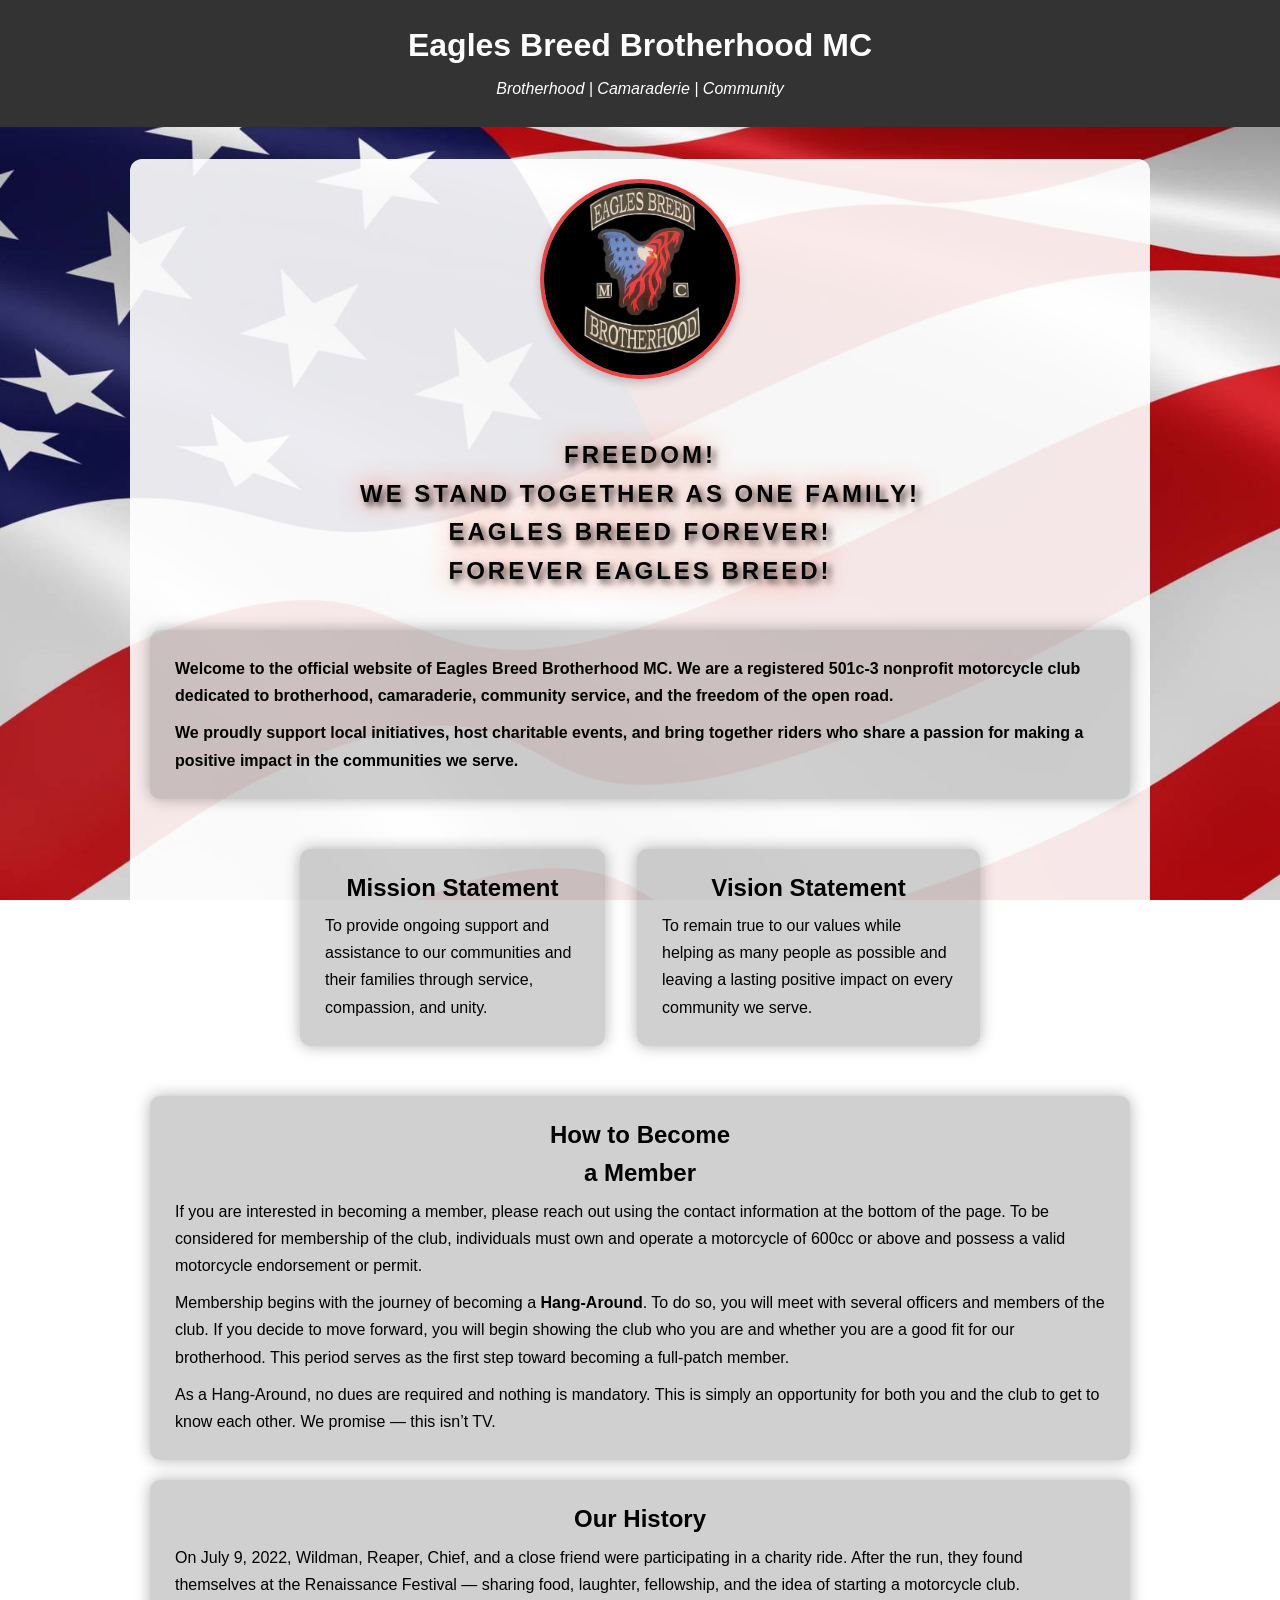
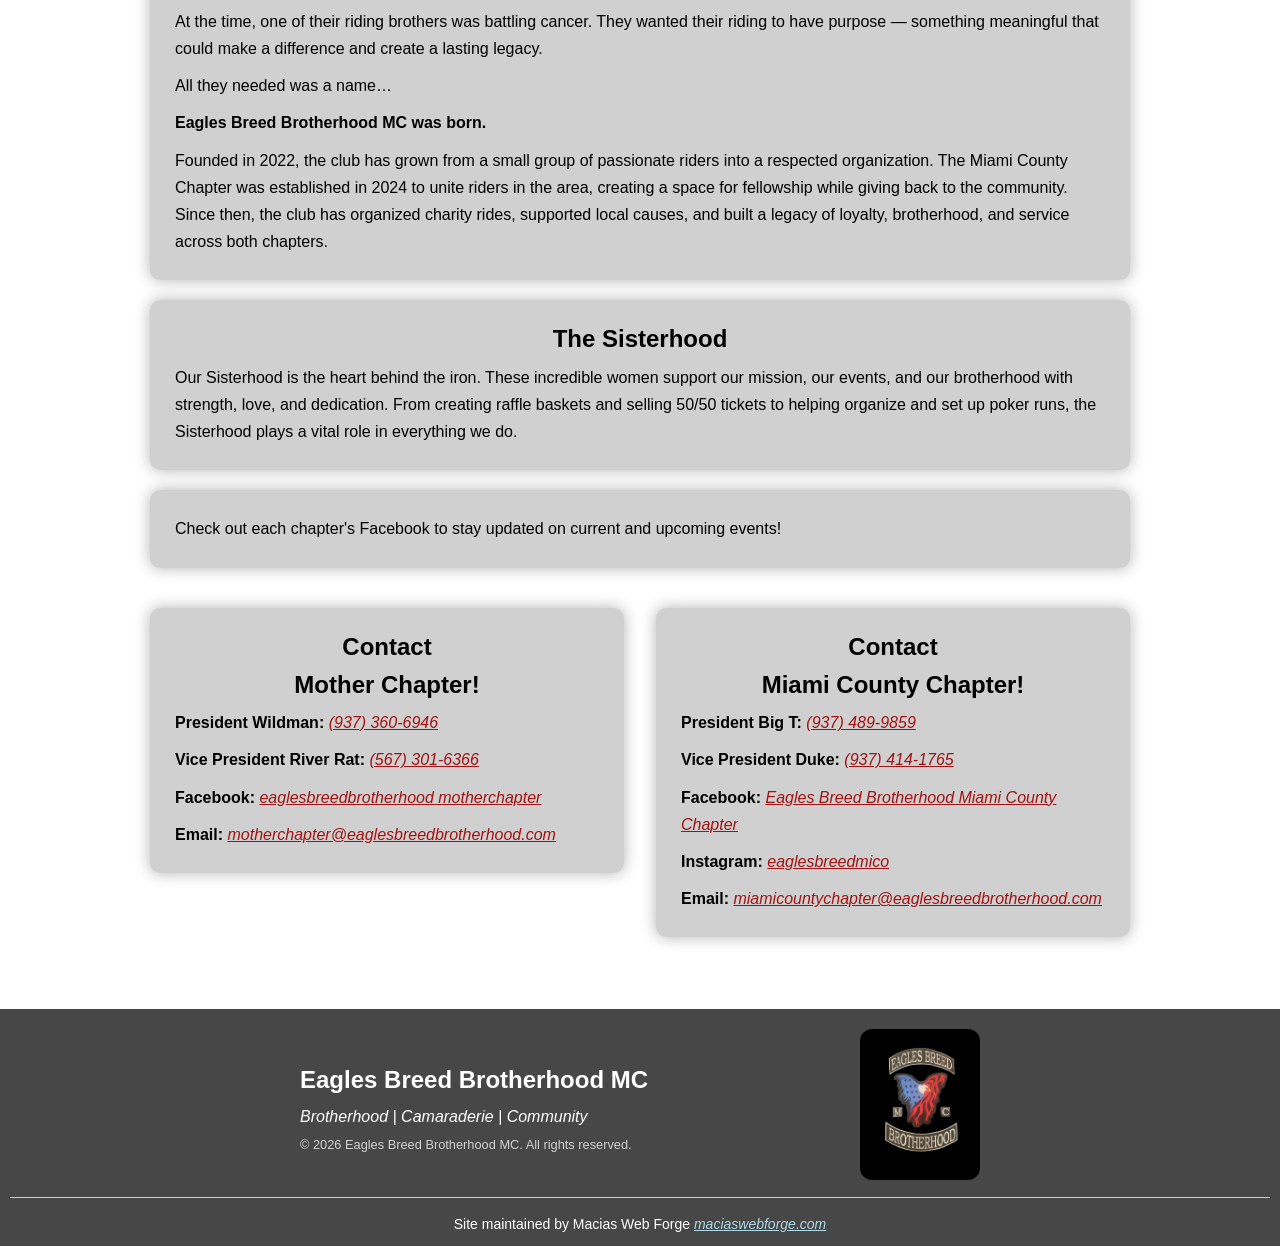
==== commit 37fde0c1: "Update index.html" ====
--- a/index.html
+++ b/index.html
@@ -139,7 +139,7 @@
             <div class="contactSection">
                 <div class="textBox">
                     <h2>Contact<br>Mother Chapter!</h2>
-                    <p><strong>President Wildman:</strong> <a href="tel:9376137444">(937) 613-7444</a></p> 
+                    <p><strong>President Wildman:</strong> <a href="tel:9373606946">(937) 360-6946</a></p> 
                     <p><strong>Vice President River Rat:</strong> <a href="tel:5673016366">(567) 301-6366</a></p>
                      <p>
                         <strong>Facebook:</strong> 
--- a/Assets/CSS/extraStyles.css
+++ b/Assets/CSS/extraStyles.css
@@ -72,6 +72,21 @@
 }
 
 
+/* About Styles */
+/* Each Presidnet's Picture */
+.prezPic{
+    max-width: 220px;
+    border-radius: 12px;
+    transition: transform 0.35s ease, filter 0.35s ease;
+}
+
+/* Hover affect for Each Presidnet's Picture */
+.prezPic:hover{
+    transform: scale(1.05);
+    filter: brightness(110%);
+}
+
+
 /* Get Involved Styles */
 /* The split between each chapter's shirts */
 .supportShirtDisplay {
